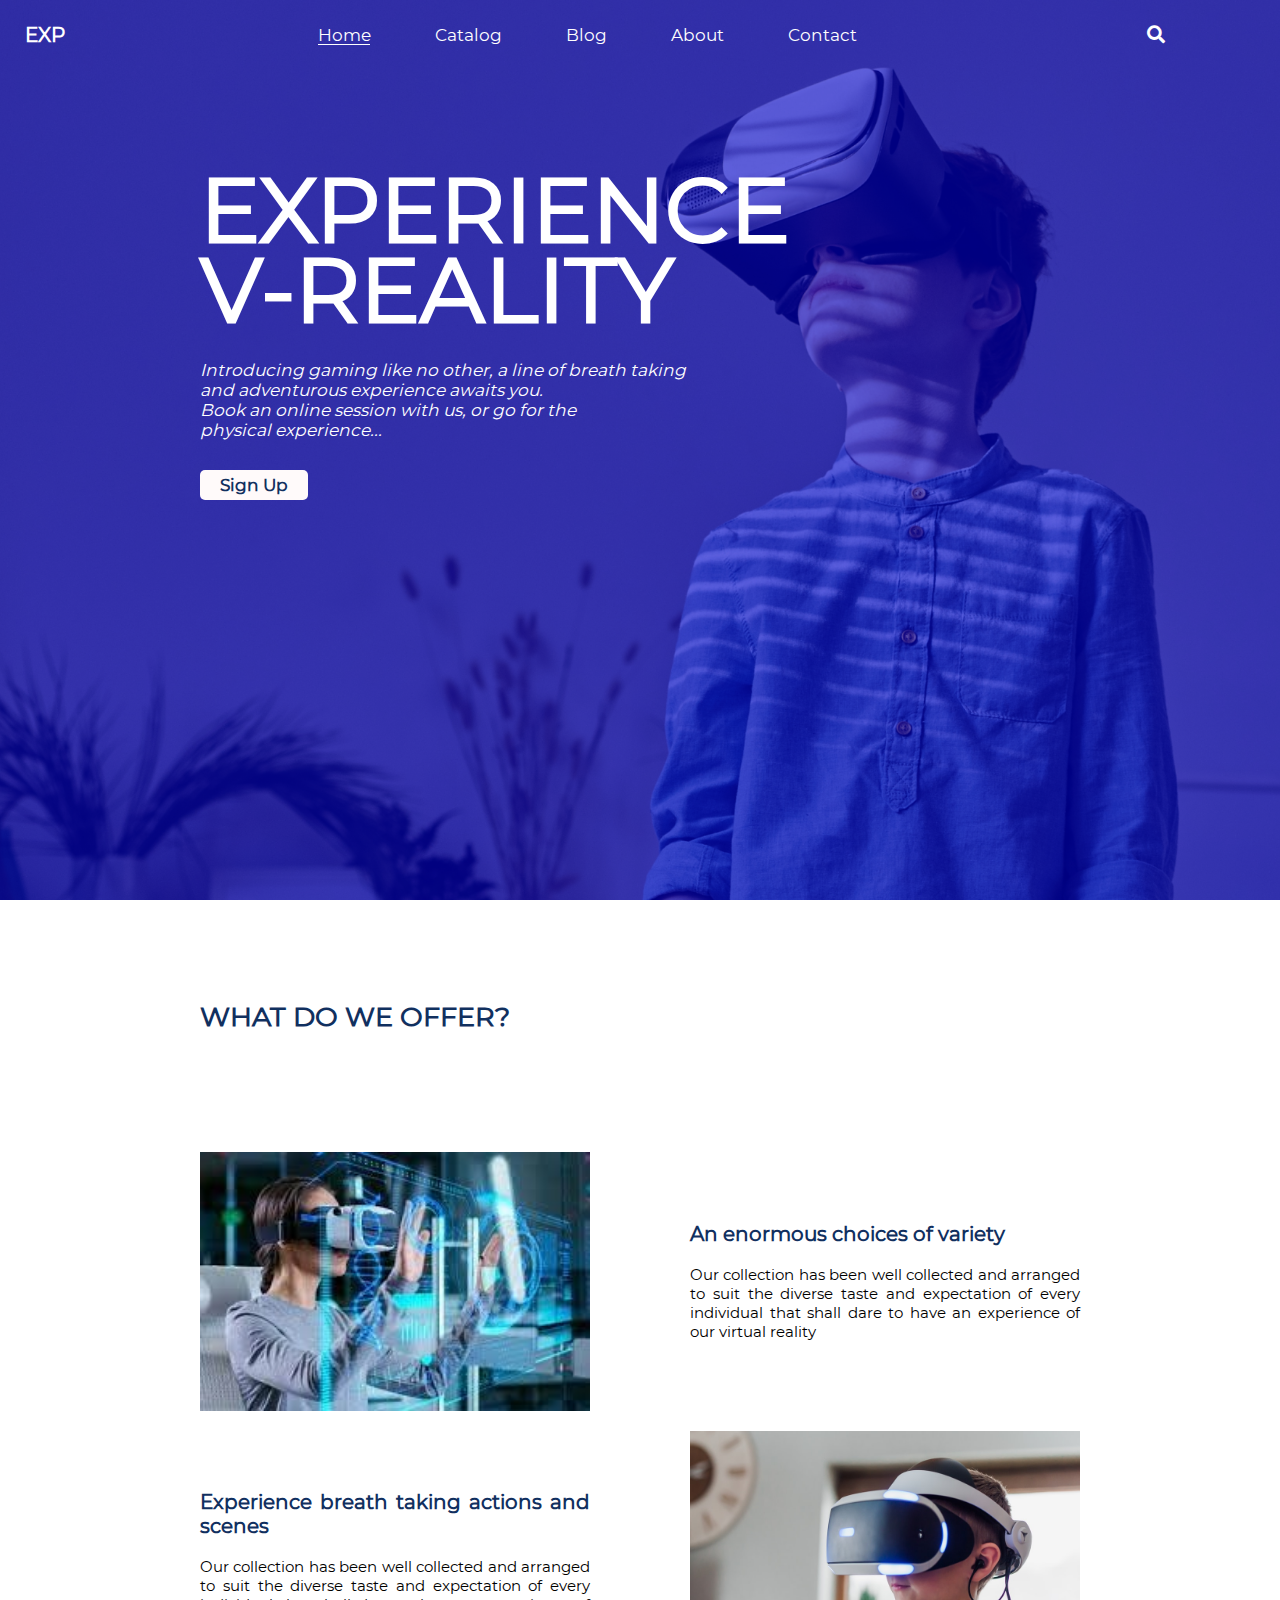
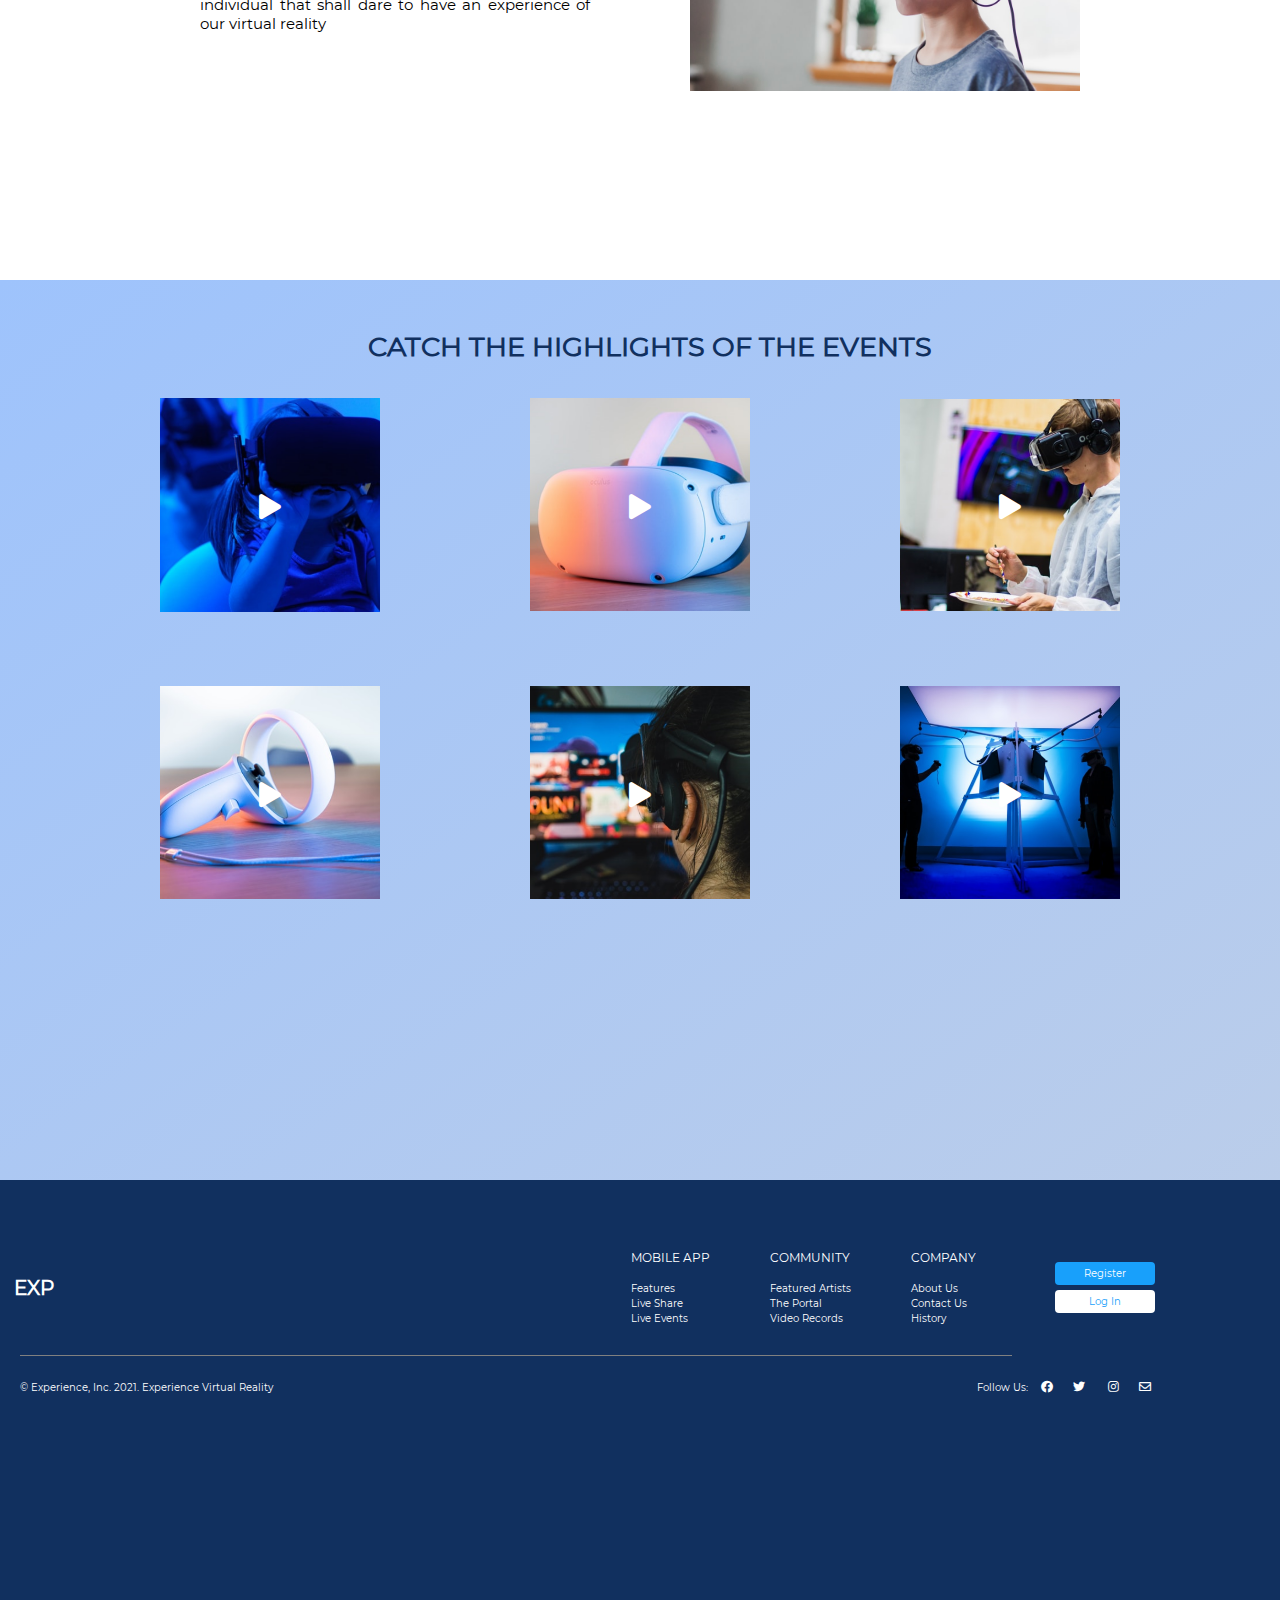
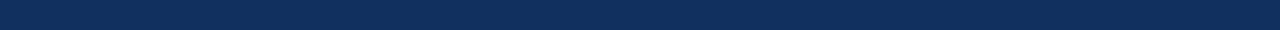
==== index.html @ e8034575 "Add files via upload" ====
<!DOCTYPE html>
<html lang="en">

<head>
    <meta charset="UTF-8">
    <meta http-equiv="X-UA-Compatible" content="IE=edge">
    <meta name="viewport" content="width=device-width, initial-scale=1.0">
    <link rel="stylesheet" href="style.css">
    <link rel="preconnect" href="https://fonts.googleapis.com">
    <link rel="preconnect" href="https://fonts.gstatic.com" crossorigin>
    <link href="https://fonts.googleapis.com/css2?family=Roboto:ital,wght@0,100;0,300;0,400;0,500;0,700;0,900;1,100;1,300;1,400;1,500;1,700;1,900&display=swap" rel="stylesheet">
    <link rel="preconnect" href="https://fonts.gstatic.com">
    <link href="https://cdnjs.cloudflare.com/ajax/libs/font-awesome/5.13.0/css/all.min.css" rel="stylesheet">
    <link href="https://fonts.googleapis.com/css2?family=Poppins:wght@300&display=swap" rel="stylesheet">
    <title>Gaming Experience</title>
</head>

<body>
    <section class="background">
        <div class="backdrop">
            <div class="content">
                <section class="header">
                    <p class="exp">
                        EXP
                    </p>
                    <div class="nav">
                        <p class="home">
                            Home
                        </p>
                        <p class="catalog">
                            Catalog
                        </p>
                        <p class="blog">
                            Blog
                        </p>
                        <p class="about">
                            About
                        </p>
                        <p class="contact">
                            Contact
                        </p>
                    </div>
                    <p class="search">
                        <i class="fa fa-search"></i>
                    </p>
                </section>
                <section class="body">
                    <div class="experience">
                        <p>EXPERIENCE<br>V-REALITY</p>
                    </div>
                    <div class="text">
                        Introducing gaming like no other, a line of breath taking<br> 
                        and adventurous experience awaits you.<br>
                        Book an online session with us, or go for the<br>
                        physical experience...
                    </div>
                    <div class="btn">
                        <button class="button1">Sign Up</button>
                    </div>
                </section>
            </div>
        </div>
    </section>

    <section class="section2">
        <div class="h4">
            <p>WHAT DO WE OFFER?</p>
        </div>
        <div class="flexrow">
            <div class="twoflex">
                <div class="twoflexone">
                    <img src="pic2.jpg" alt="" class="pic">
                </div>
                <div class="twoflextwo textflex">
                    <h4 class="font36">An enormous choices of variety</h4><br>
                    <p class="font28">Our collection has been well collected and arranged to suit the diverse taste and expectation of every individual that shall dare to have an experience of our virtual reality</p>
                </div>
            </div>
            
            <div class="twoflex2">
                <div class="twoflexone">
                    <img src="pic1.jpg" alt="" class="pic">
                    </div>
                <div class="twoflextwo textflex">
                    <h4 class="font36">Experience breath taking actions and scenes</h4><br>
                    <p class="font28">Our collection has been well collected and arranged to suit the diverse taste and expectation of every individual that shall dare to have an experience of our virtual reality</p>
                </div>
            </div>
        </div>
        
          
    </section>




    <section class="section3">

        <div class="catch">
            <p class="h4">
                CATCH THE HIGHLIGHTS OF THE EVENTS
            </p>
        </div>

        <section class="section3vids">
            <div class="flexthree">

                <div class="imgcontainer">
                    <img src="vid2.png" class="vid" alt="">
                    <div class="icon"><i class="fa fa-play"></i></div>
                </div>
                
                <div class="imgcontainer">
                    <img src="vid5.png" class="vid" alt="">
                    <div class="icon"><i class="fa fa-play"></i></div>
                </div>
                <div class="imgcontainer">
                    <img src="vid1.png" class="vid" alt="">
                    <div class="icon"><i class="fa fa-play"></i></div>
                </div>
        
            </div>
            <div class="flexthree">

                <div class="imgcontainer">
                    <img src="vid4.png" class="vid" alt="">
                    <div class="icon"><i class="fa fa-play"></i></div>
                </div>
                <div class="imgcontainer">
                    <img src="vid6.png" class="vid" alt="">
                    <div class="icon"><i class="fa fa-play"></i></div>
                </div>
                <div class="imgcontainer">
                    <img src="vid3.png" class="vid" alt="">
                    <div class="icon"><i class="fa fa-play"></i></div>
                </div>
                
            </div>
        </section>

    </section>


    <section class="footer">

        <div class="footer2">
            <div class="footerflex">
                <div class="leftfooter">
                    <p class="exp2">
                        EXP
                    </p>
                </div>
                
                <div class="rightfooter">
    
                    <span class="footerapps">MOBILE APP
                        <br>
                        <br><span>Features</span>
                        <br><span>Live Share</span>
                        <br><span>Live Events</span>
                    </span>
                    <span class="footerapps">COMMUNITY
                        <br>
                        <br><span>Featured Artists</span>
                        <br><span>The Portal</span>
                        <br><span>Video Records</span>
                    </span>
                    <span class="footerapps">COMPANY
                        <br>
                        <br><span>About Us</span>
                        <br><span>Contact Us</span>
                        <br><span>History</span>
                    </span>
                </div>
                <div class="footerbtns">
                    <button class="btn1">Register</button>
                    <button class="btn2">Log In</button>
                </div>
            </div>

            <hr width="80%">
            <div class="lf">
                <div class="lastfoot">
                    <p class="inc">© Experience, Inc. 2021. Experience Virtual Reality</p>
                </div>
                <div class="lastfoot2">
                    <p class="inc">Follow Us: <i class="fab fa-facebook footericon"></i><i class="fab fa-twitter footericon"></i> <i class="fab fa-instagram footericon"></i><i class="far fa-envelope footericon"></i></p>
                </div>
            </div>
            
        </div>

       
        

    </section>
</body>

</html>
---- style.css ----
@font-face {
    font-family: Montserrat;
    src: url(Montserrat-Regular.ttf) format("truetype");
}

* {
    margin: auto;
    padding: 0;
    -ms-overflow-style: none;
    scrollbar-width: none;
    font-family: Montserrat;
}

*::-webkit-scrollbar {
    display: none;
}

.background {
    height: 100vh;
    width: 100%;
    background: linear-gradient(rgba(0, 0, 0, 0.2), rgba(0, 0, 0, 0.2)), url(pexels-julia-m-cameron-4145356.png);
    background-position:50% 50%;
    background-size: cover;
    background-repeat: no-repeat;
    z-index: 0;
}

.backdrop {
    height: 100vh;
    width: 100%;
    background:rgba(0, 0, 255,0.5);
    background-blend-mode: multiply;
    z-index: 1;
    animation: backdrop 5s ease-in infinite;
}
/* 
@keyframes backdrop {
    from{background: rgba(0, 0, 255, 0.5);}
    75%{background: rgba(0, 0, 0, 0.5);}
    to{background:rgba(0, 0, 255,0.5);}
}

@-webkit-keyframes backdrop {
    from{background: rgba(0, 0, 255, 0.5);}
    75%{background: rgba(0, 0, 0, 0.5);}
    to{background:rgba(0, 0, 255,0.5);}
} */

.exp {
    /* Exp */
    width: 64px;
    height: 70px;
    font-style: normal;
    font-weight: 700;
    font-size:20px;
    line-height: 70px;
    /* identical to box height, or 200% */
    display: inline;
    color: #FFFFFF;
}

.home, .catalog, .blog, .about, .contact {
    width: 77px;
    height: 70px;
    font-style: normal;
    font-weight: 400;
    font-size: 17px;
    line-height: 70px;
    /* identical to box height, or 200% */
    display: inline;
    color: #FFFFFF;
    margin-right: 60px;
}

.home::after {
    display: block;
      content: '';
     width: 90%;
     height: 1px;
     background: #FFFFFF;
     position: absolute;
     bottom: 0;
     left: 0;
}
.home {
    position: relative;
}

.search {
    color: #FFFFFF;
    font-weight: 400;
    font-size: 18px;
}

.content {
    z-index: 2;
    height: 100vh;
    width: 100%;
    opacity: 1;
}

.header {
    display:flex;
    flex-direction: row;
    justify-content:flex-start;
    align-items: center;
    margin-left: -90px;
}

.box>*:first-child {
    align-self: flex-start;
}

.experience {
    font-style: normal;
    font-weight: bold;
    font-size: 90px;
    line-height: 80px;
    color: #FFFFFF;
    /* or 93% */
    text-transform: uppercase;
    margin-bottom: 30px;
}

.text {
    font-style: italic;
    font-weight: 500;
    font-size: 17px;
    /* or 107% */
    display: flex;
    align-items: center;
    color: #FFFFFF;
    margin-bottom: 30px;
}

.body {
    margin: 50px;
    padding: 50px 150px;
}

.button1 {
    background: #FFFAFA;
    border-radius: 5px;
    font-style: normal;
    font-weight: 800;
    font-size: 17px;
    color: #11305F;
    padding: 5px 20px;
    outline: none;
    border: none;
}

.section2 {
    height: 100vh;
    width: 100%;
    background-color: #FFFFFF;
    display: flex;
    justify-content: center;
    align-items: center;
    flex-direction: column;
}

.section2 .h4 {
    text-align: left;
    align-self: flex-start;
    font-size: 27px;
    color: #11305F;
    font-weight: 900;
    margin: 50px 200px 30px 180px;
}

.twoflex {
    display: flex;
    justify-content: center;
    align-items: center;
    max-height: 50vh;
    padding: 0px 150px;
    margin-bottom: 20px;
}

.twoflex2 {
    display: flex;
    justify-content: center;
    align-items: center;
    flex-direction: row-reverse;
    max-height: 50vh;
    padding: 0px 150px;
    margin-top: 20px;
    margin-bottom: 20px;
}

.twoflexone {
    width: 60%;
    margin-left: 50px;
    margin-right: 50px;
    display: flex;
    justify-content: center;
    align-items: center;
}

.twoflextwo {
    width: 60%;
    margin-left: 50px;
    margin-right: 50px;
}

.font28 {
    font-size: 15px;
}

.font36 {
    font-size: 20px;
    color: #11305F;
}
.textflex {
    text-align: justify;
}

.pic {
    width: 100%;
    height: auto;
}

.section3 {
    background: linear-gradient(to bottom right, #9EC3FC, #D7D7D8 200%);
    width: 100%;
    height: 100vh;
    margin-top: 80px;
}

.section3vids {
    display: flex;
    justify-content: center;
    align-items: center;
    flex-direction: column;
}

.h4 {
    font-size: 27px;
    font-weight: 900;
    text-align: center;
    padding: 50px 0px 0px 20px;
    color: #11305F;
}

.flexthree {
    padding: 20px;
    display: flex;
}

.imgcontainer {
    padding: 15px 75px;
    width: 220px;
    height: auto;
    position: relative;
    text-align: center;
    color: #FFFFFF;
}

.vid {
    width: 100%;
}

.icon {
    font-size: 25px;
    position: absolute;
    top: 50%;
    left: 50%;
    transform: translate(-50%, -50%);
}

.footer {
    background-color: #11305F;
    width: 100%;
    height: 50vh;
}

.footer2 {
    padding: 40px 20px;
}

.exp2 {
    font-style: normal;
    font-weight: 700;
    font-size:20px;
    text-align: left;
    color: #FFFFFF;
    margin-left: -200px;
}

.footerflex {
    display: flex;

}

.rightfooter {
    text-align: left;
    display: flex;
}

.leftfooter {
    text-align: left;
}

.footerapps {
    color: #FFFFFF;
    font-size: 12px;
    padding: 30px 30px;
    font-weight: 500;
    text-align: left;
}

.footerapps span {
    font-size: 10px;
}

.footerbtns {
    margin-left: -150px;
    margin-right: 100px;
}

.btn1, .btn2 {
    width: 100px;
    padding: 5px 5px;
    font-size: 10px;
    display: block;
    margin: 5px;
    outline: none;
    border: none;
    border-radius: 4px;
}

.btn1 {
    background-color: #18A0FB;
    color: #FFFFFF;
}

.btn2 {
    color: #18A0FB;
    background-color: #FFFFFF;
}

hr {
    margin-left: 0px;
    height: 1px;
    border: none;
    background-color: gray;
    color: gray;
    /* border-top: 1px solid #FFFFFF; */
}

.lf {
    margin-top: 20px;
}

.lastfoot {
    color: #FFFFFF;
    font-size: 10px;
    font-weight: 100;
    margin-right: 700px;
    display: inline-block;
}

.lastfoot2 {
    color: #FFFFFF;
    font-size: 10px;
    font-weight: 100;
    text-align: right;
    display: inline-block;
}

.footericon {
    padding: 0px 10px;
    font-size: 12px;
}










/* @media only screen and (max-width: 700px){
    * {
        font-size: 80%;
    }
    html {
        margin: 0;
        padding: 0;
    }
	.background {
        height: 100vh;
        width: 100%;
        background: linear-gradient(rgba(0, 0, 0, 0.2), rgba(0, 0, 0, 0.2)), url(pexels-julia-m-cameron-41453561.png);
        background-size: cover;
        background-repeat: no-repeat;
        z-index: 0;
    }

    .home, .catalog, .blog, .about, .contact {
        font-weight: 400;
        display: inline;
        color: #FFFFFF;
        font-size: 10px;
        width: auto;
        height: auto;
        margin: 10px;
    }

    .home::after {
        display: none;
    }

    .nav {
        display: flex;
        flex-direction: row;
        font-size: 10px;
        margin-left: 100px;
        margin-top: -40px;
    }

    .experience {
        font-style: normal;
        font-weight: bold;
        font-size: 40px;
        line-height: 40px;
        color: #FFFFFF;
        text-transform: uppercase;
        margin-top: 0px;
    }
    
    .text {
        font-style: italic;
        font-weight: 500;
        font-size: 13px;
        /* or 107% 
        display: flex;
        color: #FFFFFF;
        margin-bottom: 10px;
    }

    .body {
        margin: 10px;
        padding: 20px;
    }

    .header {
        display:block;
    }

    .search {
        color: #FFFFFF;
        font-weight: 400;
        font-size: 18px;
    }
    
    .content {
        z-index: 2;
        height: 100vh;
        width: 100%;
        opacity: 1;
    }
    
    .header {
        display:flex;
        flex-direction: row;
        justify-content:flex-start;
        align-items: center;
        margin-left: 0px;
    }
    
    .box>*:first-child {
        align-self: flex-start;
    }
    
    .button1 {
        background: #FFFAFA;
        border-radius: 5px;
        font-style: normal;
        font-weight: 800;
        font-size: 17px;
        color: #11305F;
        padding: 5px 20px;
        outline: none;
        border: none;
    }
    
    .section2 {
        height: 100vh;
        width: 100%;
        background-color: #FFFFFF;
        display: flex;
        justify-content: center;
        align-items: center;
        flex-direction: column;
    }
    
    .section2 .h4 {
        text-align: left;
        align-self: flex-start;
        font-size: 27px;
        color: #11305F;
        font-weight: 900;
        /* margin: 50px 200px 30px 180px; 
    }
    
    .twoflex {
        display: block;
        justify-content: center;
        align-items: center;
        max-height: 50vh;
        /* padding: 0px 150px; 
        margin-bottom: 20px;
    }
    
    .twoflex2 {
        display: block;
        justify-content: center;
        align-items: center;
        flex-direction: row-reverse;
        max-height: 50vh;
        /* padding: 0px 150px; 
        margin-top: 20px;
        margin-bottom: 20px;
    }
    
    .twoflexone {
        width: 60%;
        /* margin-left: 50px;
        margin-right: 50px; 
        display: flex;
        justify-content: center;
        align-items: center;
    }
    
    .twoflextwo {
        width: 60%;
        /* margin-left: 50px;
        margin-right: 50px; 
    }
    
    .font28 {
        font-size: 15px;
    }
    
    .font36 {
        font-size: 20px;
        color: #11305F;
    }
    .textflex {
        text-align: justify;
    }
    
    .pic {
        width: 100%;
        height: auto;
    }
    
    .section3 {
        background: linear-gradient(to bottom right, #9EC3FC, #D7D7D8 200%);
        width: 100%;
        height: 100vh;
        margin-top: 80px;
    }
    
    .section3vids {
        display: flex;
        justify-content: center;
        align-items: center;
        flex-direction: column;
    }
    
    .h4 {
        font-size: 27px;
        font-weight: 900;
        text-align: center;
        padding: 50px 0px 0px 20px;
        color: #11305F;
    }
    
    .flexthree {
        padding: 20px;
        display: flex;
        flex-direction: column;
    }

    .flexrow {
        width: 100px;
    }
    
    .imgcontainer {
        /* padding: 15px 75px; 
        width: 220px;
        height: auto;
        position: relative;
        text-align: center;
        color: #FFFFFF;
    }
    
    .vid {
        width: 100px;
        height: auto;
    }
    
    .icon {
        font-size: 25px;
        position: absolute;
        top: 50%;
        left: 50%;
        transform: translate(-50%, -50%);
    }
    
    .footer {
        background-color: #11305F;
        width: 100%;
        height: 50vh;
    }
    
    .footer2 {
        padding: 40px 20px;
    }
    
    .exp2 {
        font-style: normal;
        font-weight: 700;
        font-size:20px;
        text-align: left;
        color: #FFFFFF;
        /* margin-left: -200px; 
    }
    
    .footerflex {
        display: flex;
    
    }
    
    .rightfooter {
        text-align: left;
        display: flex;
    }
    
    .leftfooter {
        text-align: left;
    }
    
    .footerapps {
        color: #FFFFFF;
        font-size: 12px;
        /* padding: 30px 30px; 
        font-weight: 500;
        text-align: left;
    }
    
    .footerapps span {
        font-size: 10px;
    }
    
    .footerbtns {
        /* margin-left: -150px;
        margin-right: 100px; 
    }
    
    .btn1, .btn2 {
        width: 100px;
        padding: 5px 5px;
        font-size: 10px;
        display: block;
        margin: 5px;
        outline: none;
        border: none;
        border-radius: 4px;
    }
    
    .btn1 {
        background-color: #18A0FB;
        color: #FFFFFF;
    }
    
    .btn2 {
        color: #18A0FB;
        background-color: #FFFFFF;
    }
    
    hr {
        margin-left: 0px;
        height: 1px;
        border: none;
        background-color: gray;
        color: gray;
        /* border-top: 1px solid #FFFFFF; 
    }
    
    .lf {
        margin-top: 20px;
    }
    
    .lastfoot {
        color: #FFFFFF;
        font-size: 10px;
        font-weight: 100;
        /* margin-right: 700px; 
        display: inline-block;
    }
    
    .lastfoot2 {
        color: #FFFFFF;
        font-size: 10px;
        font-weight: 100;
        text-align: right;
        display: inline-block;
    }
    
    .footericon {
        padding: 0px 10px;
        font-size: 12px;
    }
} */
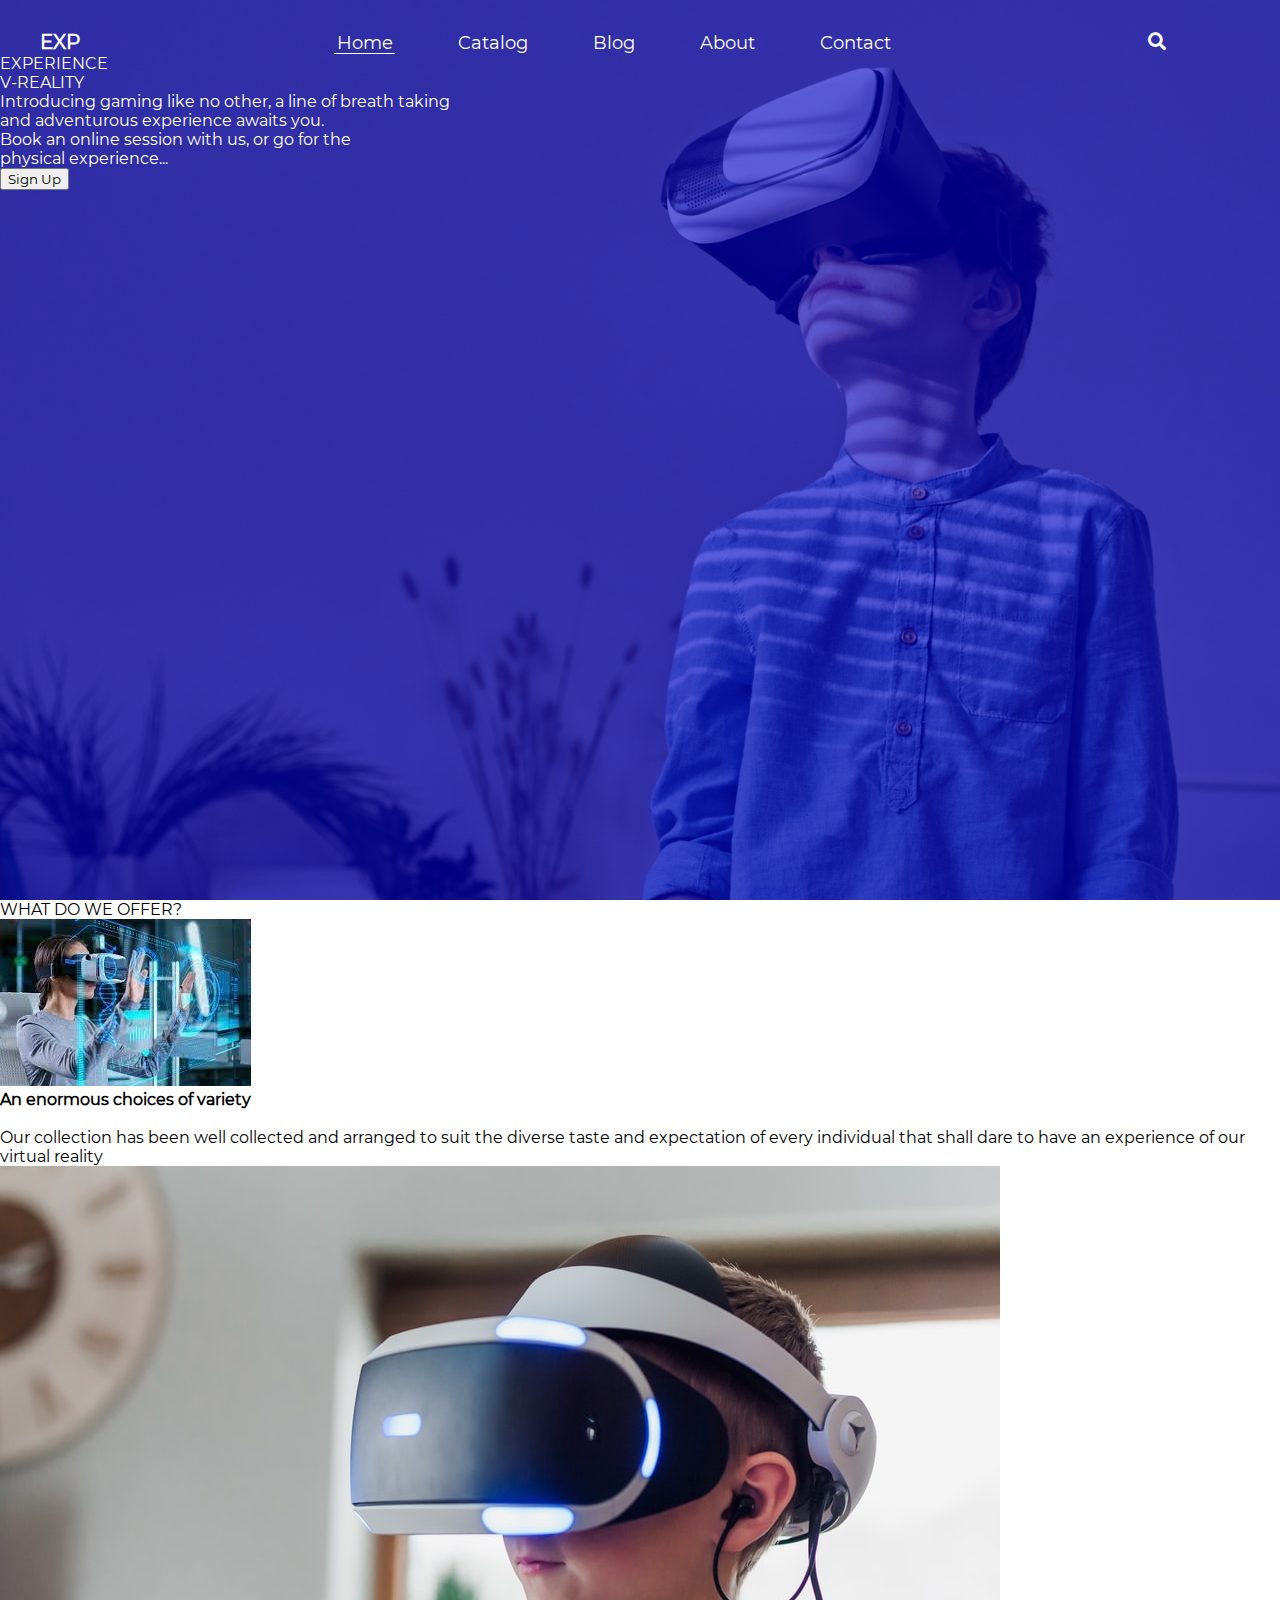
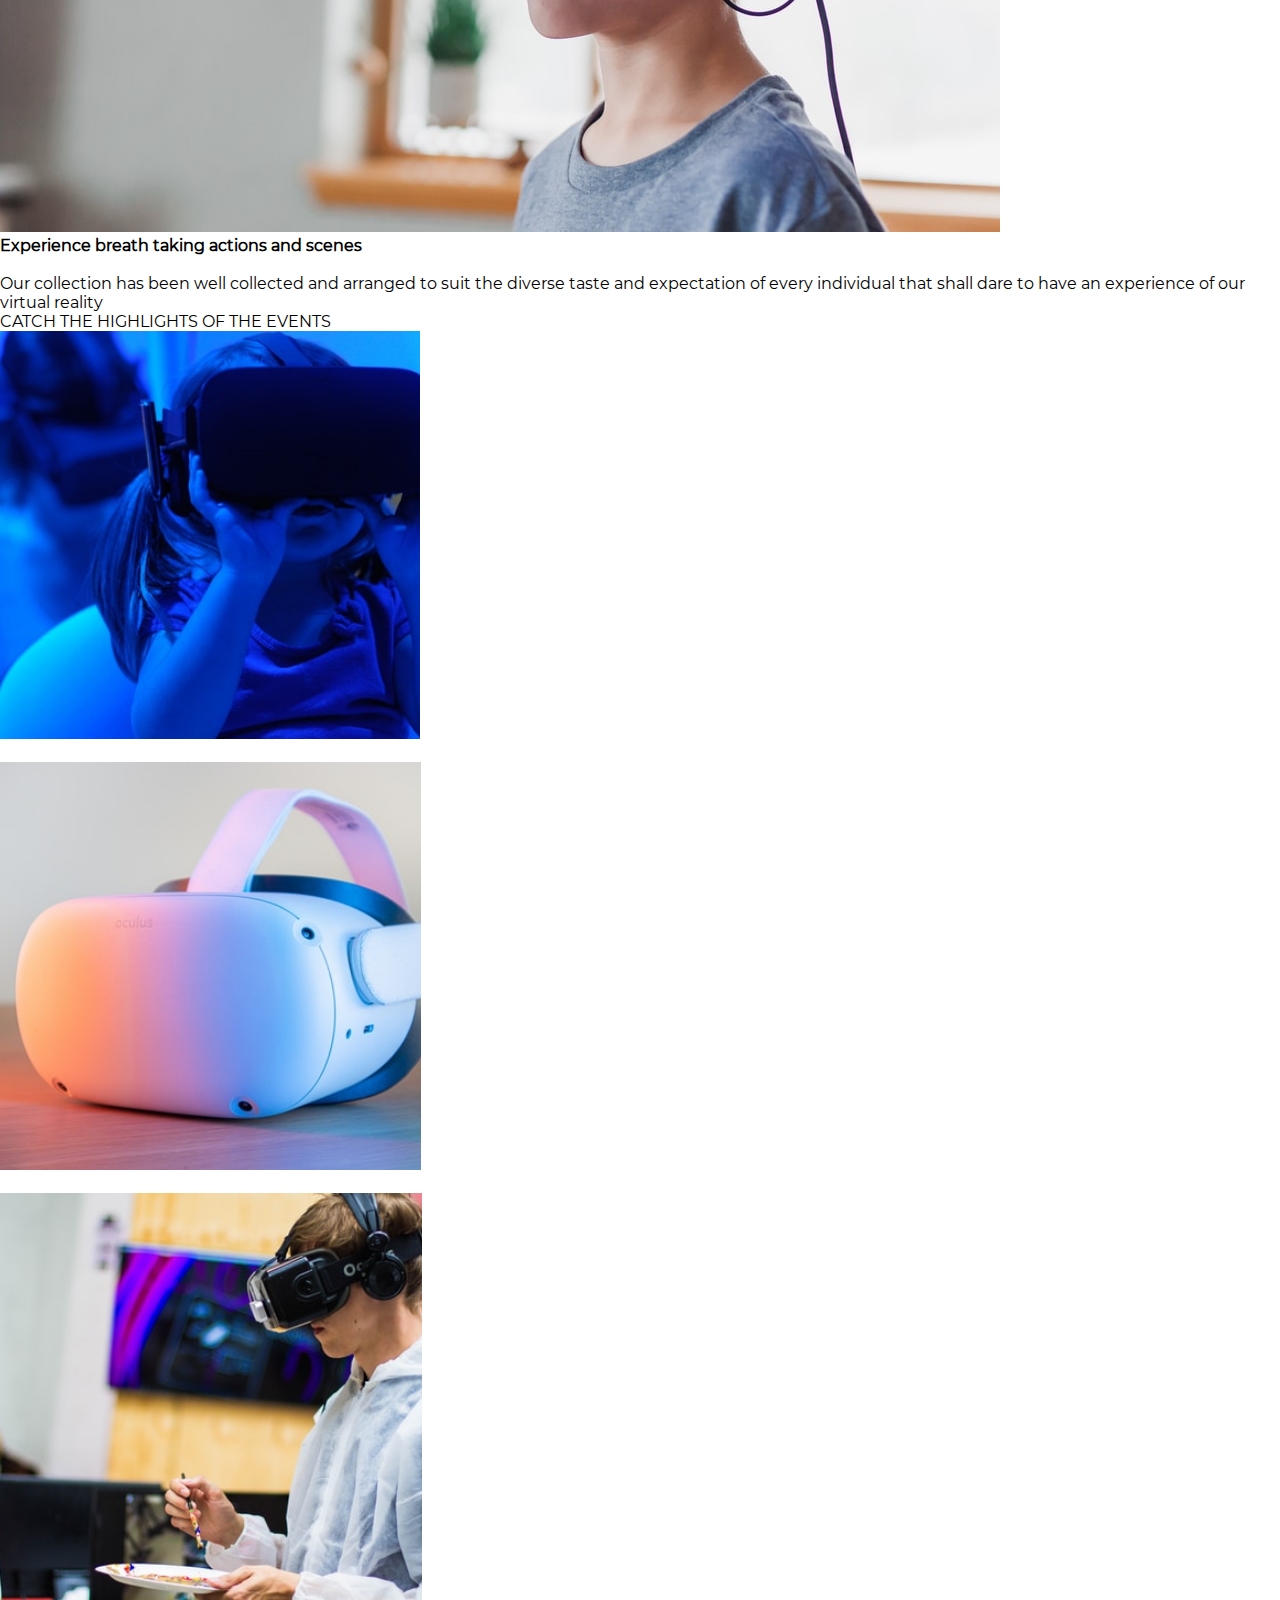
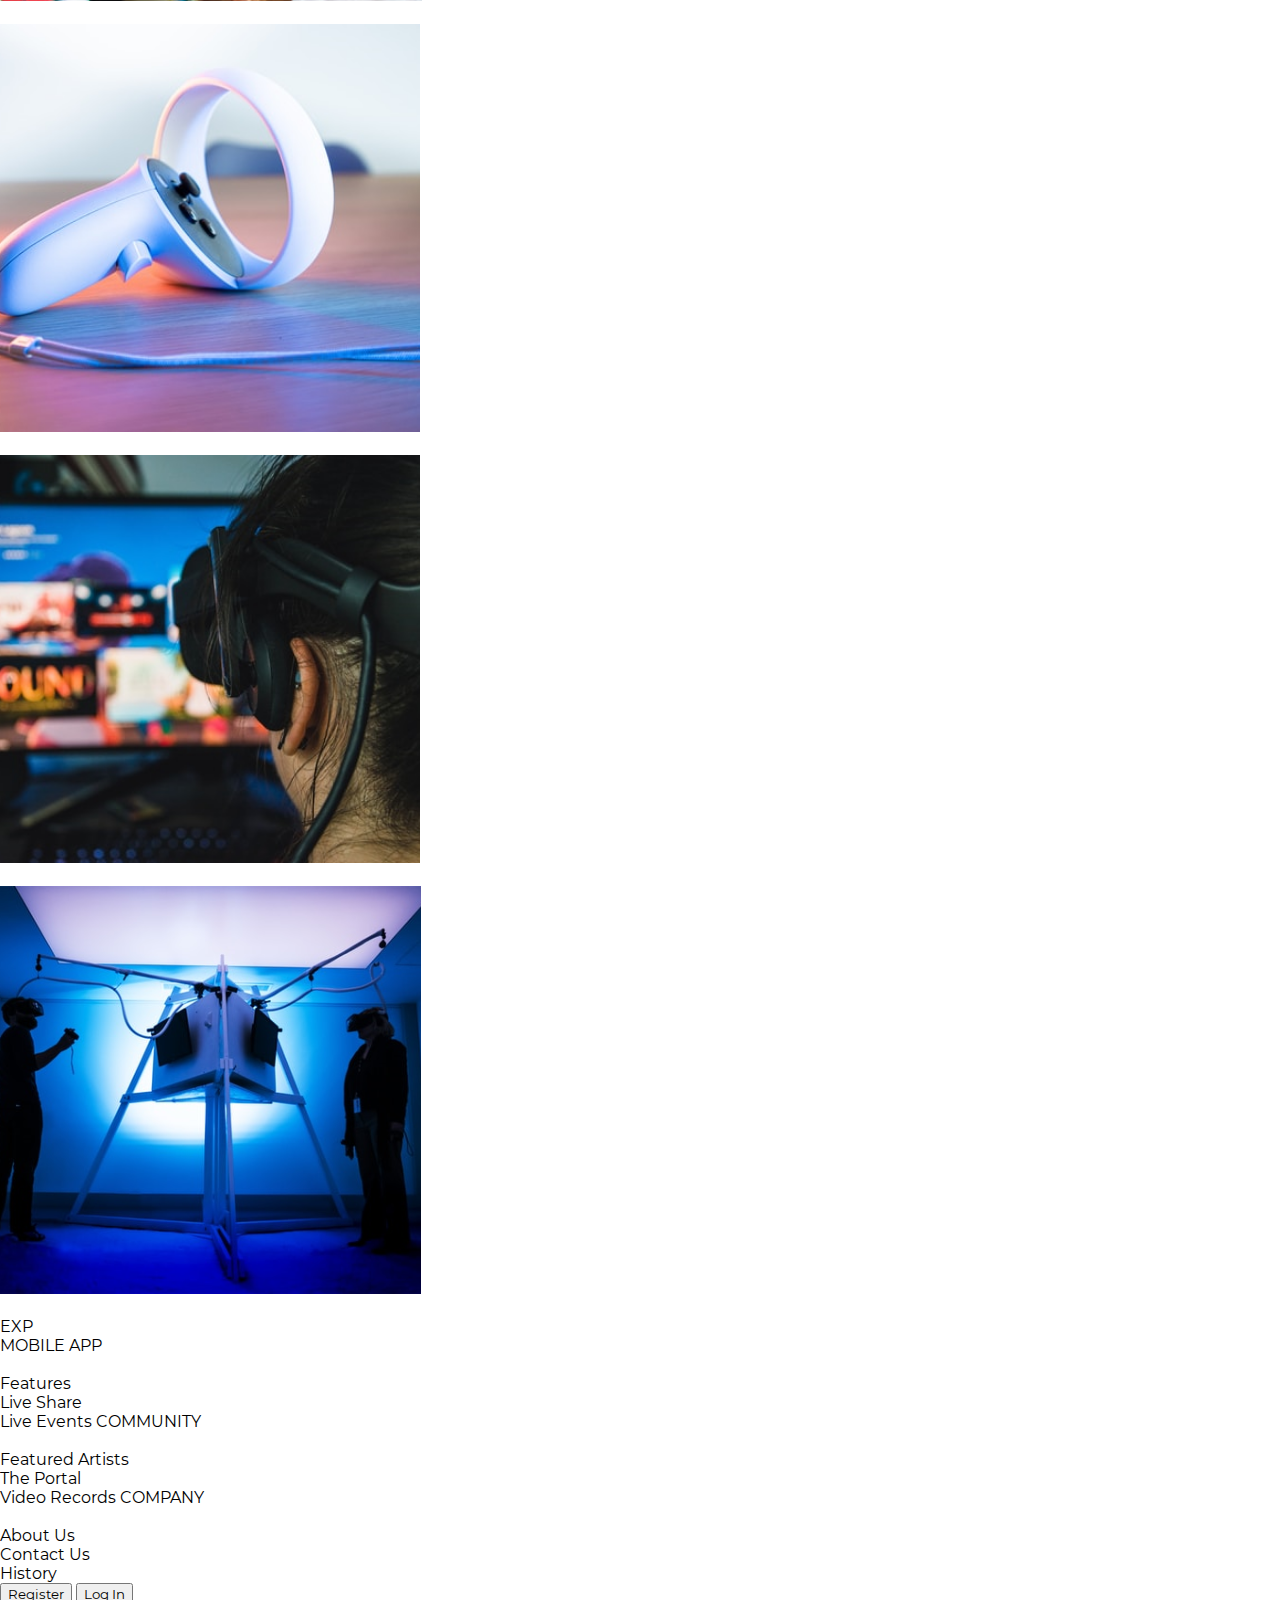
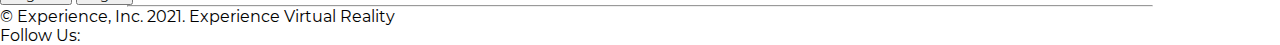
==== commit efa1a0bd: "Rename index2.html to index.html" ====
--- a/index.html
+++ b/index.html
@@ -5,13 +5,16 @@
     <meta charset="UTF-8">
     <meta http-equiv="X-UA-Compatible" content="IE=edge">
     <meta name="viewport" content="width=device-width, initial-scale=1.0">
-    <link rel="stylesheet" href="style.css">
+    <link rel="stylesheet" href="style2.css">
     <link rel="preconnect" href="https://fonts.googleapis.com">
     <link rel="preconnect" href="https://fonts.gstatic.com" crossorigin>
-    <link href="https://fonts.googleapis.com/css2?family=Roboto:ital,wght@0,100;0,300;0,400;0,500;0,700;0,900;1,100;1,300;1,400;1,500;1,700;1,900&display=swap" rel="stylesheet">
+    <link
+        href="https://fonts.googleapis.com/css2?family=Roboto:ital,wght@0,100;0,300;0,400;0,500;0,700;0,900;1,100;1,300;1,400;1,500;1,700;1,900&display=swap"
+        rel="stylesheet">
     <link rel="preconnect" href="https://fonts.gstatic.com">
     <link href="https://cdnjs.cloudflare.com/ajax/libs/font-awesome/5.13.0/css/all.min.css" rel="stylesheet">
     <link href="https://fonts.googleapis.com/css2?family=Poppins:wght@300&display=swap" rel="stylesheet">
+
     <title>Gaming Experience</title>
 </head>
 
@@ -40,22 +43,25 @@
                             Contact
                         </p>
                     </div>
+                    
                     <p class="search">
                         <i class="fa fa-search"></i>
                     </p>
                 </section>
                 <section class="body">
-                    <div class="experience">
-                        <p>EXPERIENCE<br>V-REALITY</p>
-                    </div>
-                    <div class="text">
-                        Introducing gaming like no other, a line of breath taking<br> 
-                        and adventurous experience awaits you.<br>
-                        Book an online session with us, or go for the<br>
-                        physical experience...
-                    </div>
-                    <div class="btn">
-                        <button class="button1">Sign Up</button>
+                    <div class="contain">
+                        <div class="experience">
+                            <p>EXPERIENCE<br>V-REALITY</p>
+                        </div>
+                        <div class="text">
+                            Introducing gaming like no other, a line of breath taking<br>
+                            and adventurous experience awaits you.<br>
+                            Book an online session with us, or go for the<br>
+                            physical experience...<br>
+                        </div>
+                        <div class="btn">
+                            <button class="button1">Sign Up</button>
+                        </div>
                     </div>
                 </section>
             </div>
@@ -73,22 +79,24 @@
                 </div>
                 <div class="twoflextwo textflex">
                     <h4 class="font36">An enormous choices of variety</h4><br>
-                    <p class="font28">Our collection has been well collected and arranged to suit the diverse taste and expectation of every individual that shall dare to have an experience of our virtual reality</p>
-                </div>
-            </div>
-            
+                    <p class="font28">Our collection has been well collected and arranged to suit the diverse taste and
+                        expectation of every individual that shall dare to have an experience of our virtual reality</p>
+                </div>
+            </div>
+
             <div class="twoflex2">
                 <div class="twoflexone">
                     <img src="pic1.jpg" alt="" class="pic">
-                    </div>
+                </div>
                 <div class="twoflextwo textflex">
                     <h4 class="font36">Experience breath taking actions and scenes</h4><br>
-                    <p class="font28">Our collection has been well collected and arranged to suit the diverse taste and expectation of every individual that shall dare to have an experience of our virtual reality</p>
-                </div>
-            </div>
-        </div>
-        
-          
+                    <p class="font28">Our collection has been well collected and arranged to suit the diverse taste and
+                        expectation of every individual that shall dare to have an experience of our virtual reality</p>
+                </div>
+            </div>
+        </div>
+
+
     </section>
 
 
@@ -109,23 +117,27 @@
                     <img src="vid2.png" class="vid" alt="">
                     <div class="icon"><i class="fa fa-play"></i></div>
                 </div>
-                
+
                 <div class="imgcontainer">
                     <img src="vid5.png" class="vid" alt="">
                     <div class="icon"><i class="fa fa-play"></i></div>
                 </div>
+            </div>
+            <div class="flexthree">
                 <div class="imgcontainer">
                     <img src="vid1.png" class="vid" alt="">
                     <div class="icon"><i class="fa fa-play"></i></div>
                 </div>
-        
+
+
+
+
+                <div class="imgcontainer">
+                    <img src="vid4.png" class="vid" alt="">
+                    <div class="icon"><i class="fa fa-play"></i></div>
+                </div>
             </div>
             <div class="flexthree">
-
-                <div class="imgcontainer">
-                    <img src="vid4.png" class="vid" alt="">
-                    <div class="icon"><i class="fa fa-play"></i></div>
-                </div>
                 <div class="imgcontainer">
                     <img src="vid6.png" class="vid" alt="">
                     <div class="icon"><i class="fa fa-play"></i></div>
@@ -134,7 +146,7 @@
                     <img src="vid3.png" class="vid" alt="">
                     <div class="icon"><i class="fa fa-play"></i></div>
                 </div>
-                
+
             </div>
         </section>
 
@@ -150,9 +162,9 @@
                         EXP
                     </p>
                 </div>
-                
+
                 <div class="rightfooter">
-    
+
                     <span class="footerapps">MOBILE APP
                         <br>
                         <br><span>Features</span>
@@ -184,16 +196,19 @@
                     <p class="inc">© Experience, Inc. 2021. Experience Virtual Reality</p>
                 </div>
                 <div class="lastfoot2">
-                    <p class="inc">Follow Us: <i class="fab fa-facebook footericon"></i><i class="fab fa-twitter footericon"></i> <i class="fab fa-instagram footericon"></i><i class="far fa-envelope footericon"></i></p>
-                </div>
-            </div>
-            
-        </div>
-
-       
-        
-
-    </section>
+                    <p class="inc">Follow Us: <i class="fab fa-facebook footericon"></i><i
+                            class="fab fa-twitter footericon"></i> <i class="fab fa-instagram footericon"></i><i
+                            class="far fa-envelope footericon"></i></p>
+                </div>
+            </div>
+
+        </div>
+
+
+
+
+    </section>
+    <script type="text/javascript" src="app2.js"></script>
 </body>
 
-</html>+</html>
--- a/style2.css
+++ b/style2.css
@@ -0,0 +1,339 @@
+@font-face {
+    font-family: Montserrat;
+    src: url(Montserrat-Regular.ttf) format("truetype");
+}
+
+* {
+    margin: auto;
+    padding: auto;
+    -ms-overflow-style: none;
+    scrollbar-width: none;
+    font-family: Montserrat;
+}
+
+*::-webkit-scrollbar {
+    display: none;
+}
+
+i {
+    color: #fff;
+}
+
+.background {
+    height: 100vh;
+    width: 100%;
+    background: linear-gradient(rgba(0, 0, 0, 0.2), rgba(0, 0, 0, 0.2)), url(pexels-julia-m-cameron-4145356.png);
+    background-position:50% 50%;
+    background-size: cover;
+    background-repeat: no-repeat;
+    z-index: 0;
+}
+
+.x {
+    color: red;
+}
+
+.backdrop {
+    height: 100vh;
+    width: 100%;
+    background:rgba(0, 0, 255,0.5);
+    background-blend-mode: multiply;
+    z-index: 1;
+    animation: backdrop 5s ease-in infinite;
+}
+
+.header {
+    color: #fff;
+    display: flex;
+    flex-direction: row;
+    justify-content: space-evenly;
+    padding-top: 30px;
+    font-weight: 900;
+    font-size: 20px;
+}
+
+.exp {
+    margin-left: 40px;
+}
+
+.home, .catalog, .blog, .about, .contact {
+    display: inline;
+    padding: 0px 30px;
+    font-weight: 400;
+    font-size: 18px;
+}
+
+.home::after {
+    display: block;
+      content: '';
+     width: 50%;
+     height: 1px;
+     background: #FFFFFF;
+     position: absolute;
+     bottom: 0;
+     left: 27px;
+}
+
+.home {
+    position: relative;
+}
+
+.search {
+    color: #FFFFFF;
+    font-weight: 400;
+    font-size: 18px;
+}
+
+.body {
+    color: #fff;
+}
+
+
+
+
+
+
+
+
+
+
+
+
+
+
+
+
+
+
+
+
+
+
+
+
+
+
+
+
+
+
+
+
+
+
+
+@media only screen and (max-width: 700px){
+    /* 
+    @keyframes backdrop {
+        from{background: rgba(0, 0, 255, 0.5);}
+        75%{background: rgba(0, 0, 0, 0.5);}
+        to{background:rgba(0, 0, 255,0.5);}
+    }
+
+    @-webkit-keyframes backdrop {
+        from{background: rgba(0, 0, 255, 0.5);}
+        75%{background: rgba(0, 0, 0, 0.5);}
+        to{background:rgba(0, 0, 255,0.5);}
+    } */
+
+    .header {
+        display: flex;
+        flex-direction: row;
+        color: #fff;
+        font-weight: bolder;
+        font-size: 20px;
+        padding: 20px 0px;
+    }
+
+    .exp {
+        margin-left: auto;
+    }
+
+    .body {
+        color: #fff;
+        display: flex;
+        flex-direction: column;
+        justify-content: center;
+        align-items: center;
+        padding: 20px 40px;
+        height: 100vh;
+    }
+
+    .body .experience {
+        font-size: 40px;
+        margin-bottom: 20px;
+        font-weight: 900;
+    }
+
+    .body .text {
+        text-align: left;
+        font-size: 17px;
+        margin-bottom: 20px;
+        font-style: italic;
+    }
+
+    .body .button1 {
+        color: #11305F;
+        background-color: #fff;
+        padding: 5px 20px;
+        outline: none;
+        border: none;
+        font-size: 17px;
+        border-radius: 5px;
+        font-style: normal;
+        font-weight: 800;
+    }
+
+    .contain {
+        display: block;
+        text-align: left;
+    }
+
+    .section2 {
+        margin-top: 20px;
+        padding: 0px 40px;
+    }
+
+    .h4 {
+        text-align: center;
+        font-size: 25px;
+        font-weight: 900;
+        margin-bottom: 20px;
+    }
+
+    .twoflex, .twoflex2 {
+        border: none;
+        border-radius: 5px;
+        box-shadow: 0px 0px 7px #11305F;
+        margin-bottom: 20px;
+        padding-bottom: 20px;
+    }
+
+    .textflex {
+        margin-top: 20px;
+        margin-bottom: 40px;
+        margin: 20px;
+        font-size: 17px;
+    }
+
+    .font36 {
+        font-size: 20px;
+        color: #11305F;
+    }
+
+    img {
+        width: 100%;
+        height: auto;
+        border-top-left-radius: 5px;
+        border-top-right-radius: 5px;
+    }
+
+    .section3 {
+        margin-top: 20px;
+        background: linear-gradient(to bottom right, #9EC3FC, #D7D7D8 200%);
+        padding: 0px 40px;
+    }
+
+    .catch {
+        padding-top: 20px;
+    }
+
+    .flexthree {
+        display: flex;
+        flex-direction: row;
+    }
+
+    .imgcontainer {
+        margin: 30px 20px;
+    }
+
+    .icon {
+        font-size: 25px;
+        position: absolute;
+        top: 50%;
+        left: 50%;
+        transform: translate(-50%, -50%);
+    }
+
+    .footer {
+        background-color: #11305F;
+        padding: 20px 40px;
+    }
+
+    .exp2 {
+        font-style: normal;
+        font-weight: 700;
+        font-size:20px;
+        text-align: left;
+        color: #FFFFFF;
+        margin-bottom: 20px;
+    }
+
+    .footerapps {
+        color: #FFFFFF;
+        font-size: 15px;
+        font-weight: 500;
+        text-align: left;
+        margin-bottom: 20px;
+        display: block;
+    }
+
+    .footerbtns {
+        text-align: left;
+    }
+
+    .btn1, .btn2 {
+        width: 100px;
+        padding: 5px 5px;
+        font-size: 15px;
+        outline: none;
+        border: none;
+        border-radius: 4px;
+        text-align: center;
+        margin-bottom: 10px;
+    }
+
+    .btn1 {
+        background-color: #18A0FB;
+        color: #FFFFFF;
+    }
+
+    .btn2 {
+        color: #18A0FB;
+        background-color: #FFFFFF;
+        margin-bottom: 20px;
+    }
+
+    hr {
+        margin-left: 0px;
+        height: 1px;
+        border: none;
+        background-color: gray;
+        color: gray;
+        /* border-top: 1px solid #FFFFFF; */
+    }
+
+    .lf {
+        margin-top: 20px;
+    }
+
+    .lastfoot {
+        color: #FFFFFF;
+        font-size: 15px;
+        font-weight: 100;
+        display: inline-block;
+        margin-bottom: 10px;
+    }
+
+    .lastfoot2 {
+        color: #FFFFFF;
+        font-size: 15px;
+        font-weight: 100;
+        display: inline-block;
+    }
+
+    .footericon {
+        padding: 0px 10px;
+        font-size: 12px;
+    }
+}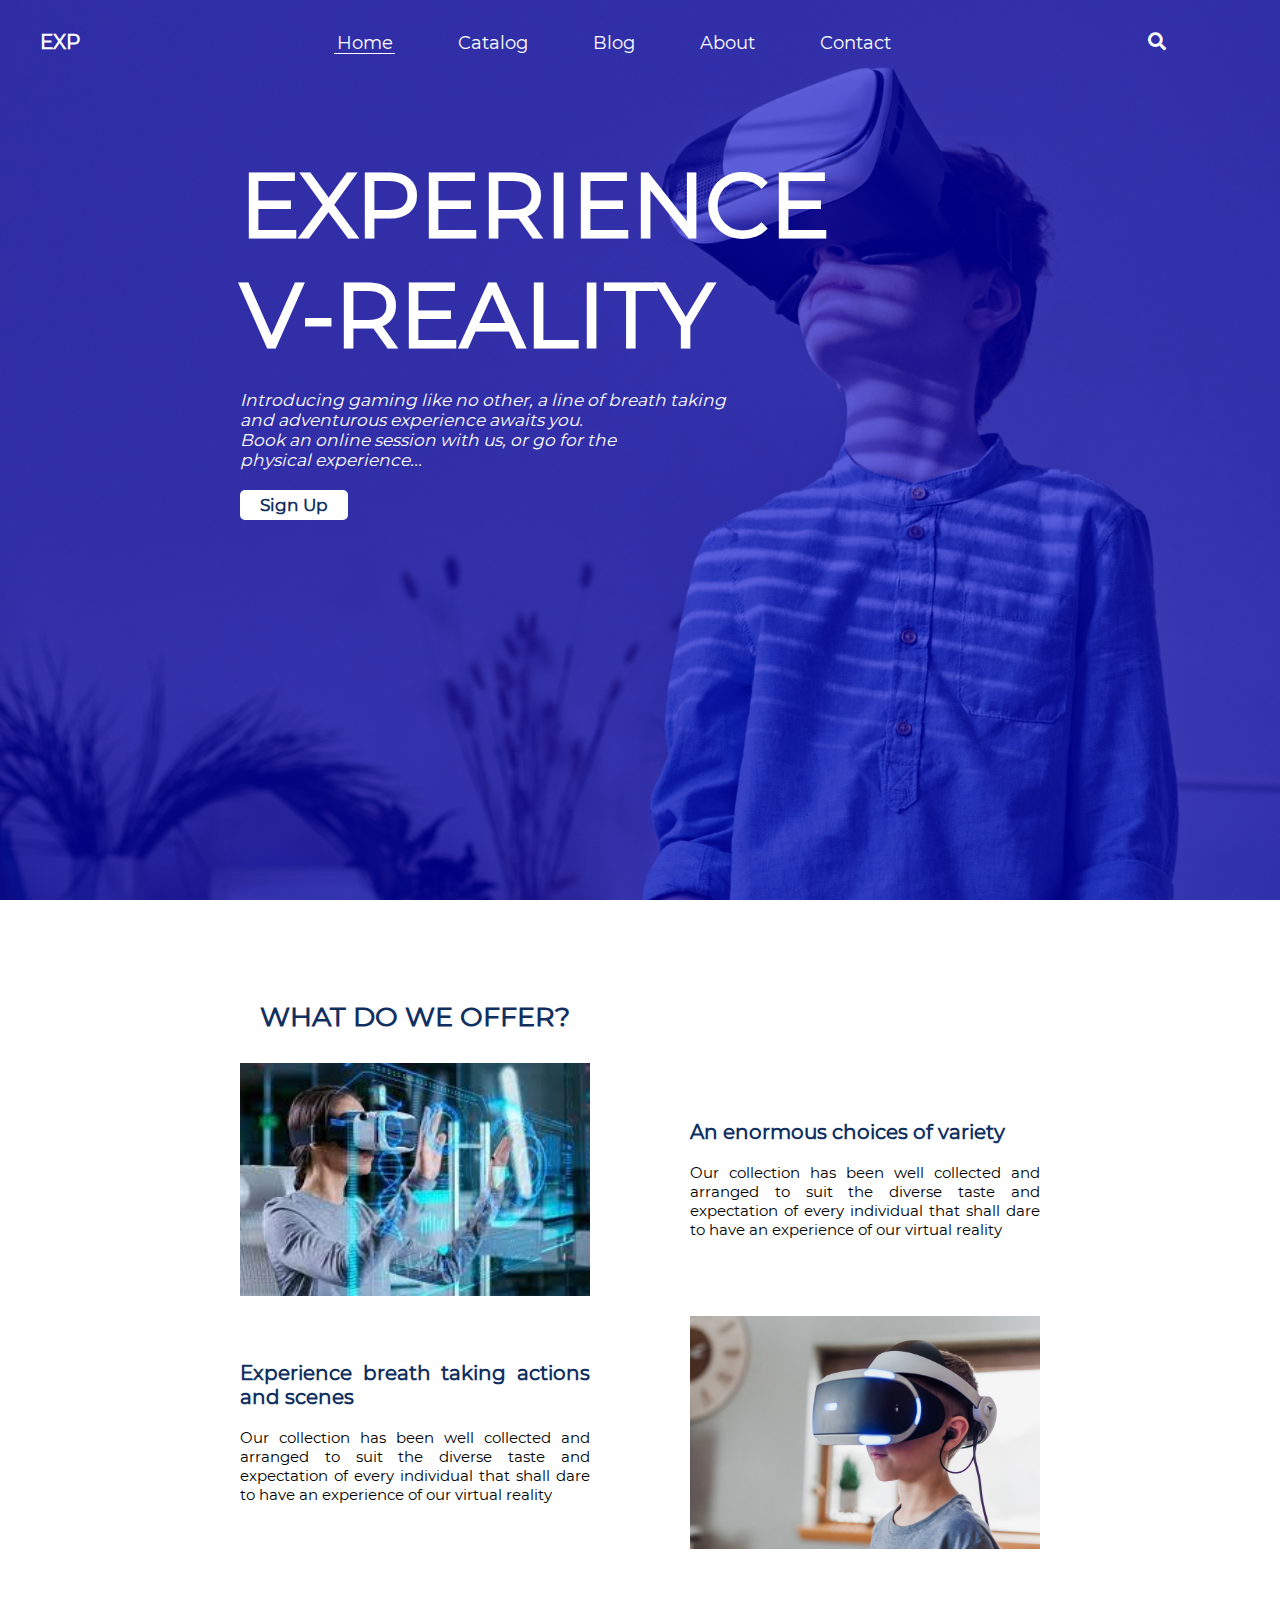
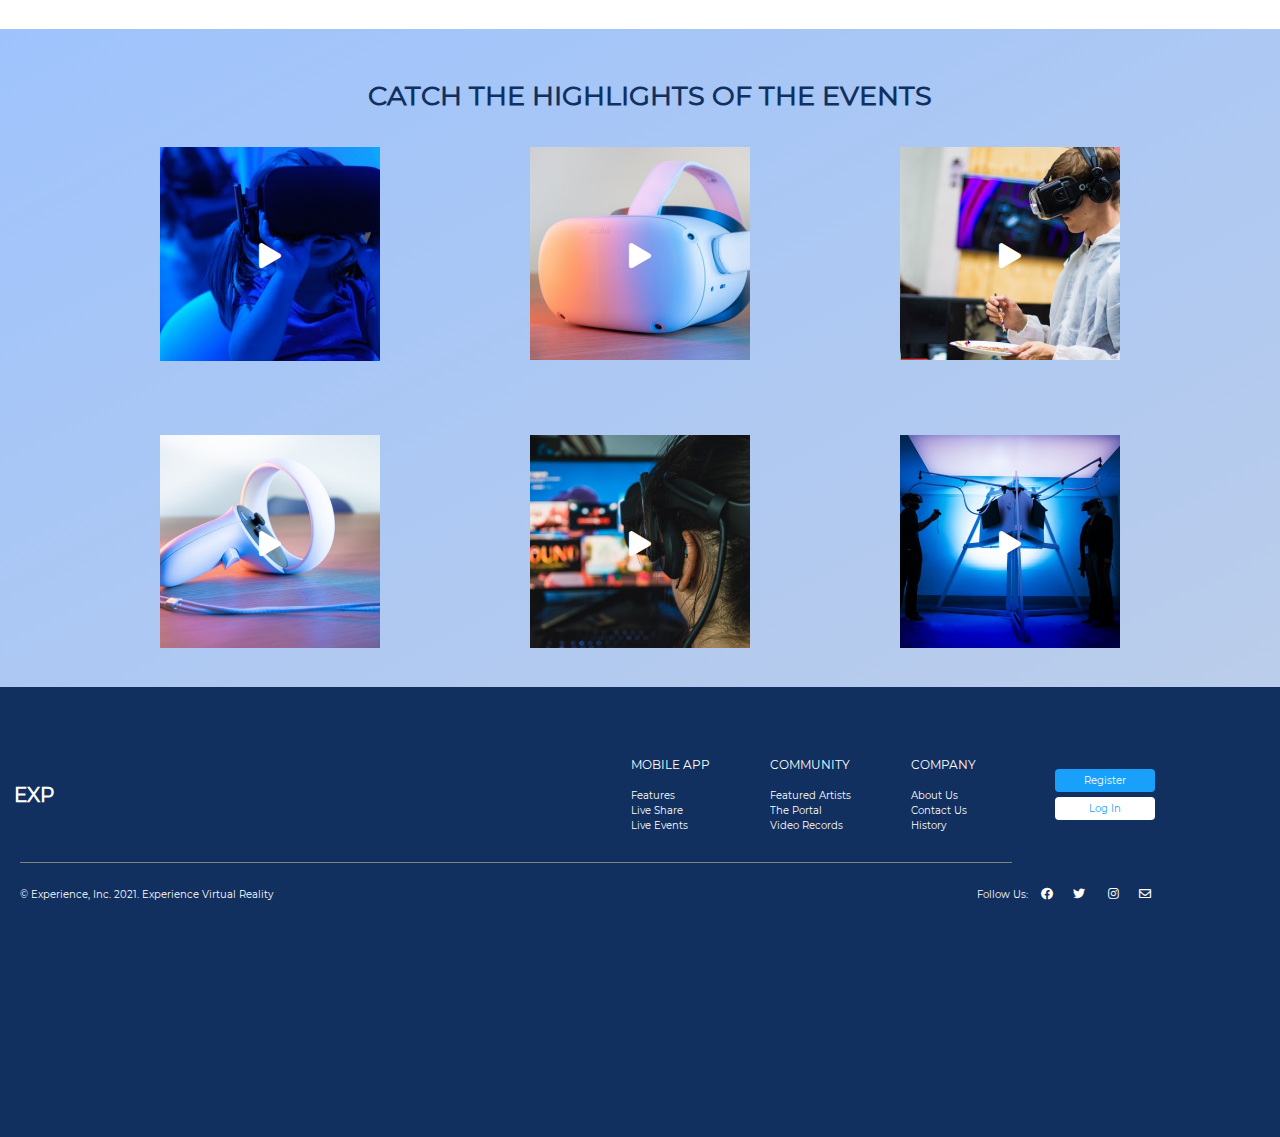
==== commit 0260fb59: "Rename index2.html to index.html" ====
--- a/index.html
+++ b/index.html
@@ -117,27 +117,23 @@
                     <img src="vid2.png" class="vid" alt="">
                     <div class="icon"><i class="fa fa-play"></i></div>
                 </div>
-
+                
                 <div class="imgcontainer">
                     <img src="vid5.png" class="vid" alt="">
                     <div class="icon"><i class="fa fa-play"></i></div>
                 </div>
+                <div class="imgcontainer">
+                    <img src="vid1.png" class="vid" alt="">
+                    <div class="icon"><i class="fa fa-play"></i></div>
+                </div>
+        
             </div>
             <div class="flexthree">
-                <div class="imgcontainer">
-                    <img src="vid1.png" class="vid" alt="">
-                    <div class="icon"><i class="fa fa-play"></i></div>
-                </div>
-
-
-
 
                 <div class="imgcontainer">
                     <img src="vid4.png" class="vid" alt="">
                     <div class="icon"><i class="fa fa-play"></i></div>
                 </div>
-            </div>
-            <div class="flexthree">
                 <div class="imgcontainer">
                     <img src="vid6.png" class="vid" alt="">
                     <div class="icon"><i class="fa fa-play"></i></div>
@@ -146,8 +142,6 @@
                     <img src="vid3.png" class="vid" alt="">
                     <div class="icon"><i class="fa fa-play"></i></div>
                 </div>
-
-            </div>
         </section>
 
     </section>
--- a/style2.css
+++ b/style2.css
@@ -42,125 +42,60 @@
     animation: backdrop 5s ease-in infinite;
 }
 
-.header {
-    color: #fff;
-    display: flex;
-    flex-direction: row;
-    justify-content: space-evenly;
-    padding-top: 30px;
-    font-weight: 900;
-    font-size: 20px;
-}
-
-.exp {
-    margin-left: 40px;
-}
-
-.home, .catalog, .blog, .about, .contact {
-    display: inline;
-    padding: 0px 30px;
-    font-weight: 400;
-    font-size: 18px;
-}
-
-.home::after {
-    display: block;
-      content: '';
-     width: 50%;
-     height: 1px;
-     background: #FFFFFF;
-     position: absolute;
-     bottom: 0;
-     left: 27px;
-}
-
-.home {
-    position: relative;
-}
-
-.search {
-    color: #FFFFFF;
-    font-weight: 400;
-    font-size: 18px;
-}
-
-.body {
-    color: #fff;
-}
-
-
-
-
-
-
-
-
-
-
-
-
-
-
-
-
-
-
-
-
-
-
-
-
-
-
-
-
-
-
-
-
-
-
-
-@media only screen and (max-width: 700px){
-    /* 
-    @keyframes backdrop {
-        from{background: rgba(0, 0, 255, 0.5);}
-        75%{background: rgba(0, 0, 0, 0.5);}
-        to{background:rgba(0, 0, 255,0.5);}
-    }
-
-    @-webkit-keyframes backdrop {
-        from{background: rgba(0, 0, 255, 0.5);}
-        75%{background: rgba(0, 0, 0, 0.5);}
-        to{background:rgba(0, 0, 255,0.5);}
-    } */
+@media only screen and (max-width: 567890px) and (min-width: 801px) {
 
     .header {
+        color: #fff;
         display: flex;
         flex-direction: row;
-        color: #fff;
-        font-weight: bolder;
+        justify-content: space-evenly;
+        padding-top: 30px;
+        font-weight: 900;
         font-size: 20px;
-        padding: 20px 0px;
     }
 
     .exp {
-        margin-left: auto;
+        margin-left: 40px;
+    }
+
+    .home, .catalog, .blog, .about, .contact {
+        display: inline;
+        padding: 0px 30px;
+        font-weight: 400;
+        font-size: 18px;
+    }
+
+    .home::after {
+        display: block;
+        content: '';
+        width: 50%;
+        height: 1px;
+        background: #FFFFFF;
+        position: absolute;
+        bottom: 0;
+        left: 27px;
+    }
+
+    .home {
+        position: relative;
+    }
+
+    .search {
+        color: #FFFFFF;
+        font-weight: 400;
+        font-size: 18px;
     }
 
     .body {
         color: #fff;
-        display: flex;
-        flex-direction: column;
-        justify-content: center;
-        align-items: center;
-        padding: 20px 40px;
-        height: 100vh;
+    }
+
+    .body {
+        color: #fff;
     }
 
     .body .experience {
-        font-size: 40px;
+        font-size: 90px;
         margin-bottom: 20px;
         font-weight: 900;
     }
@@ -186,6 +121,330 @@
 
     .contain {
         display: block;
+        position: absolute;
+        left: 240px;
+        top: 150px;
+        text-align: left;
+    }
+
+    .section2 {
+        margin-top: 20px;
+        padding: 0px 40px;
+    }
+
+    .section2 .h4 {
+        text-align: left;
+        align-self: flex-start;
+        font-size: 27px;
+        color: #11305F;
+        font-weight: 900;
+        margin: 50px 200px 30px 200px;
+    }
+
+    .twoflex {
+        display: flex;
+        justify-content: center;
+        align-items: center;
+        max-height: 50vh;
+        padding: 0px 150px;
+        margin-bottom: 20px;
+    }
+
+    .twoflex2 {
+        display: flex;
+        justify-content: center;
+        align-items: center;
+        flex-direction: row-reverse;
+        max-height: 50vh;
+        padding: 0px 150px;
+        margin-top: 20px;
+        margin-bottom: 20px;
+    }
+
+    .twoflexone {
+        width: 60%;
+        margin-left: 50px;
+        margin-right: 50px;
+        display: flex;
+        justify-content: center;
+        align-items: center;
+    }
+
+    .twoflextwo {
+        width: 60%;
+        margin-left: 50px;
+        margin-right: 50px;
+    }
+
+    .font28 {
+        font-size: 15px;
+    }
+
+    .font36 {
+        font-size: 20px;
+        color: #11305F;
+    }
+    .textflex {
+        text-align: justify;
+    }
+
+    .pic {
+        width: 100%;
+        height: auto;
+    }
+
+    .section3 {
+        background: linear-gradient(to bottom right, #9EC3FC, #D7D7D8 200%);
+        padding: 0px 40px;
+        margin-top: 80px;
+    }
+
+    .section3vids {
+        display: flex;
+        justify-content: center;
+        align-items: center;
+        flex-direction: column;
+    }
+
+    .h4 {
+        font-size: 27px;
+        font-weight: 900;
+        text-align: center;
+        padding: 50px 0px 0px 20px;
+        color: #11305F;
+    }
+
+    .flexthree {
+        padding: 20px;
+        display: flex;
+    }
+    
+    .imgcontainer {
+        padding: 15px 75px;
+        width: 220px;
+        height: auto;
+        position: relative;
+        text-align: center;
+        color: #FFFFFF;
+    }
+    
+    .vid {
+        width: 100%;
+    }
+    
+    .icon {
+        font-size: 25px;
+        position: absolute;
+        top: 50%;
+        left: 50%;
+        transform: translate(-50%, -50%);
+    }
+    
+    .footer {
+        background-color: #11305F;
+        width: 100%;
+        height: 50vh;
+    }
+    
+    .footer2 {
+        padding: 40px 20px;
+    }
+    
+    .exp2 {
+        font-style: normal;
+        font-weight: 700;
+        font-size:20px;
+        text-align: left;
+        color: #FFFFFF;
+        margin-left: -200px;
+    }
+    
+    .footerflex {
+        display: flex;
+    
+    }
+    
+    .rightfooter {
+        text-align: left;
+        display: flex;
+    }
+    
+    .leftfooter {
+        text-align: left;
+    }
+    
+    .footerapps {
+        color: #FFFFFF;
+        font-size: 12px;
+        padding: 30px 30px;
+        font-weight: 500;
+        text-align: left;
+    }
+    
+    .footerapps span {
+        font-size: 10px;
+    }
+    
+    .footerbtns {
+        margin-left: -150px;
+        margin-right: 100px;
+    }
+    
+    .btn1, .btn2 {
+        width: 100px;
+        padding: 5px 5px;
+        font-size: 10px;
+        display: block;
+        margin: 5px;
+        outline: none;
+        border: none;
+        border-radius: 4px;
+    }
+    
+    .btn1 {
+        background-color: #18A0FB;
+        color: #FFFFFF;
+    }
+    
+    .btn2 {
+        color: #18A0FB;
+        background-color: #FFFFFF;
+    }
+    
+    hr {
+        margin-left: 0px;
+        height: 1px;
+        border: none;
+        background-color: gray;
+        color: gray;
+        /* border-top: 1px solid #FFFFFF; */
+    }
+    
+    .lf {
+        margin-top: 20px;
+    }
+    
+    .lastfoot {
+        color: #FFFFFF;
+        font-size: 10px;
+        font-weight: 100;
+        margin-right: 700px;
+        display: inline-block;
+    }
+    
+    .lastfoot2 {
+        color: #FFFFFF;
+        font-size: 10px;
+        font-weight: 100;
+        text-align: right;
+        display: inline-block;
+    }
+    
+    .footericon {
+        padding: 0px 10px;
+        font-size: 12px;
+    }
+
+}
+
+
+
+
+
+
+
+
+
+
+
+
+
+
+
+
+
+
+
+
+
+
+
+
+
+
+
+
+
+
+
+
+
+
+
+@media only screen and (max-width: 800px){
+    /* 
+    @keyframes backdrop {
+        from{background: rgba(0, 0, 255, 0.5);}
+        75%{background: rgba(0, 0, 0, 0.5);}
+        to{background:rgba(0, 0, 255,0.5);}
+    }
+
+    @-webkit-keyframes backdrop {
+        from{background: rgba(0, 0, 255, 0.5);}
+        75%{background: rgba(0, 0, 0, 0.5);}
+        to{background:rgba(0, 0, 255,0.5);}
+    } */
+
+    .header {
+        display: flex;
+        flex-direction: row;
+        color: #fff;
+        font-weight: bolder;
+        font-size: 20px;
+        padding: 20px 0px;
+    }
+
+    .exp {
+        margin-left: auto;
+    }
+
+    .body {
+        color: #fff;
+        display: flex;
+        flex-direction: column;
+        justify-content: center;
+        align-items: center;
+        padding: 20px 40px;
+        height: 100vh;
+    }
+
+    .body .experience {
+        font-size: 40px;
+        margin-bottom: 20px;
+        font-weight: 900;
+    }
+
+    .body .text {
+        text-align: left;
+        font-size: 17px;
+        margin-bottom: 20px;
+        font-style: italic;
+    }
+
+    .body .button1 {
+        color: #11305F;
+        background-color: #fff;
+        padding: 5px 20px;
+        outline: none;
+        border: none;
+        font-size: 17px;
+        border-radius: 5px;
+        font-style: normal;
+        font-weight: 800;
+    }
+
+    .contains {
+        display: block;
         text-align: left;
     }
 
@@ -221,7 +480,7 @@
         color: #11305F;
     }
 
-    img {
+    .pic {
         width: 100%;
         height: auto;
         border-top-left-radius: 5px;
@@ -245,6 +504,13 @@
 
     .imgcontainer {
         margin: 30px 20px;
+        position: relative;
+        width: auto;
+        height: auto;
+    }
+
+    .vid {
+        width: 100%;
     }
 
     .icon {
